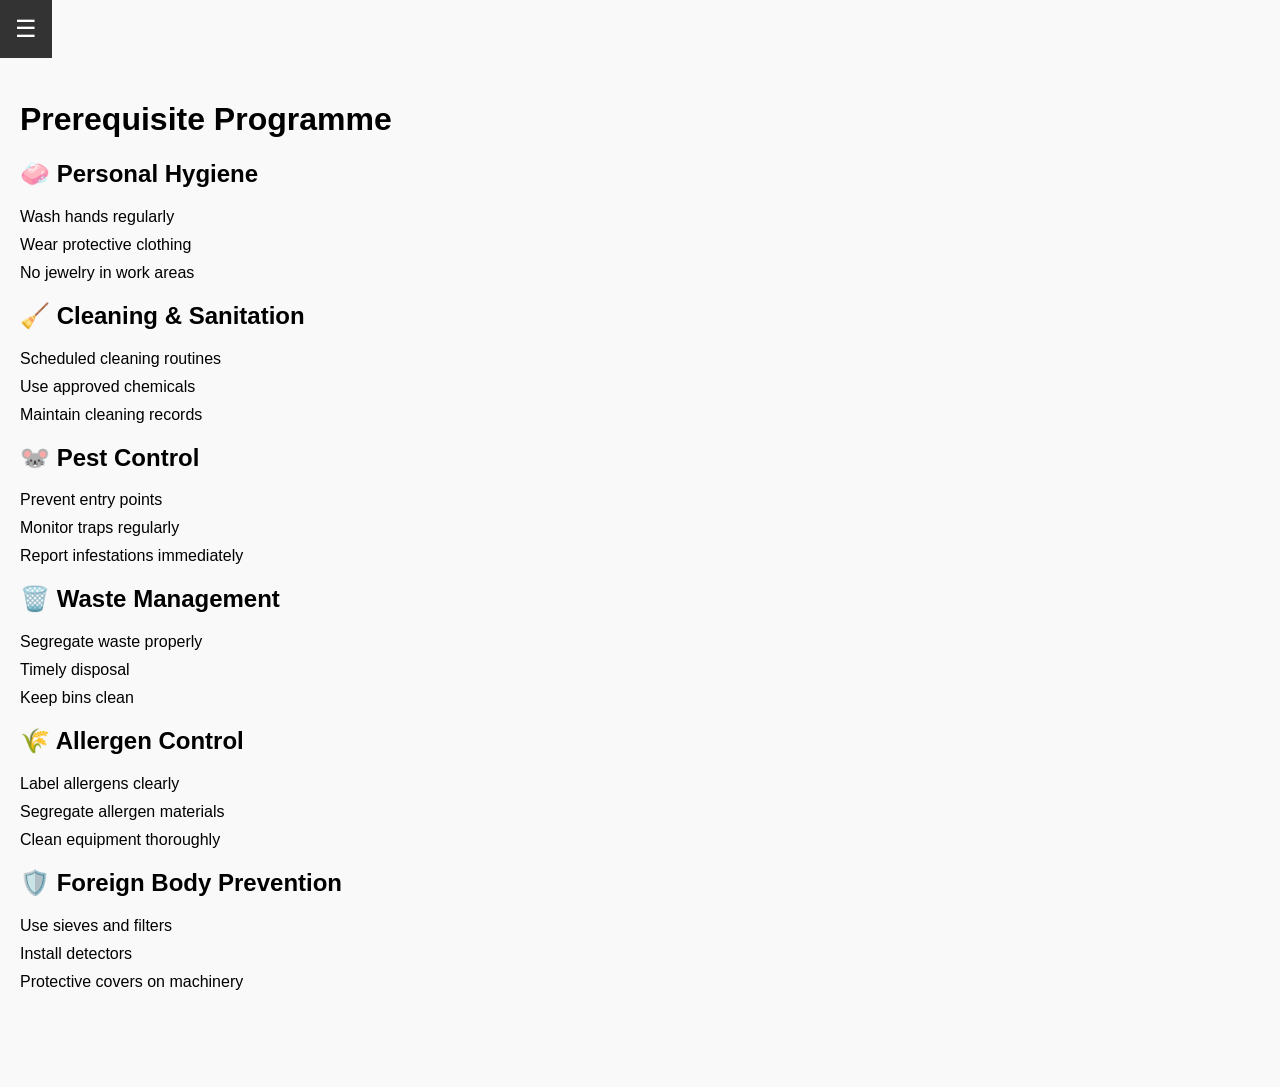
==== index.html @ cca65b1a "Add files via upload" ====
<!DOCTYPE html>
<html lang="en">
<head>
  <meta charset="UTF-8">
  <title>Prerequisite Programme Dashboard</title>
  <link rel="stylesheet" href="style.css">

</head>
<body>
<!-- Hamburger icon -->
<div class="menu-icon" onclick="openNav()">☰</div>

<!-- Sidebar menu -->
<div id="mySidebar" class="sidebar">
  <span class="closebtn" onclick="closeNav()">×</span>
  <a href="hygiene.html">Personal Hygiene</a>
  <a href="cleaning.html">Cleaning & Sanitation</a>
  <a href="pest.html">Pest Control</a>
  <a href="waste.html">Waste Management</a>
  <a href="allergen.html">Allergen Control</a>
  <a href="foreign.html">Foreign Body Prevention</a>
  <a href="index.html">← Back to Dashboard</a>
</div>



  <div class="container">
    <h1>Prerequisite Programme</h1>
    <div class="grid">
      <div class="card" id="hygiene">
        <h2>🧼 Personal Hygiene</h2>
        <ul>
          <li>Wash hands regularly</li>
          <li>Wear protective clothing</li>
          <li>No jewelry in work areas</li>
        </ul>
      </div>
      <div class="card" id="cleaning">
        <h2>🧹 Cleaning & Sanitation</h2>
        <ul>
          <li>Scheduled cleaning routines</li>
          <li>Use approved chemicals</li>
          <li>Maintain cleaning records</li>
        </ul>
      </div>
      <div class="card" id="pest">
        <h2>🐭 Pest Control</h2>
        <ul>
          <li>Prevent entry points</li>
          <li>Monitor traps regularly</li>
          <li>Report infestations immediately</li>
        </ul>
      </div>
      <div class="card" id="waste">
        <h2>🗑️ Waste Management</h2>
        <ul>
          <li>Segregate waste properly</li>
          <li>Timely disposal</li>
          <li>Keep bins clean</li>
        </ul>
      </div>
      <div class="card" id="allergen">
        <h2>🌾 Allergen Control</h2>
        <ul>
          <li>Label allergens clearly</li>
          <li>Segregate allergen materials</li>
          <li>Clean equipment thoroughly</li>
        </ul>
      </div>
      <div class="card" id="foreign">
        <h2>🛡️ Foreign Body Prevention</h2>
        <ul>
          <li>Use sieves and filters</li>
          <li>Install detectors</li>
          <li>Protective covers on machinery</li>
        </ul>
      </div>
    </div>
  </div>

  <script>
  function openNav() { document.getElementById("mySidebar").style.width = "250px"; }
  function closeNav() { document.getElementById("mySidebar").style.width = "0"; }
</script>

</body>
</html>
---- style.css ----
/* General page styling */
body {
  font-family: Arial, sans-serif;
  background: #f9f9f9;
  margin: 0;
}

/* Hamburger icon */
.menu-icon {
  font-size: 24px;
  cursor: pointer;
  padding: 15px;
  background: #333;
  color: white;
  position: fixed;
  top: 0;
  left: 0;
  z-index: 1001;
}

/* Sidebar menu */
.sidebar {
  height: 100%;
  width: 0;
  position: fixed;
  top: 0;
  left: 0;
  background-color: #333;
  overflow-x: hidden;
  transition: 0.3s;
  padding-top: 60px;
  z-index: 1000;
}

.sidebar a {
  padding: 10px 20px;
  text-decoration: none;
  font-size: 18px;
  color: white;
  display: block;
}

.sidebar a:hover {
  background: #575757;
}

.closebtn {
  position: absolute;
  top: 10px;
  right: 20px;
  font-size: 30px;
  color: white;
  cursor: pointer;
}

/* Content container */
.container {
  padding: 80px 20px;
}

/* Checklist styling */
ul {
  list-style: none;
  padding: 0;
}

li {
  margin: 10px 0;
}

input[type="checkbox"] {
  margin-right: 10px;
}
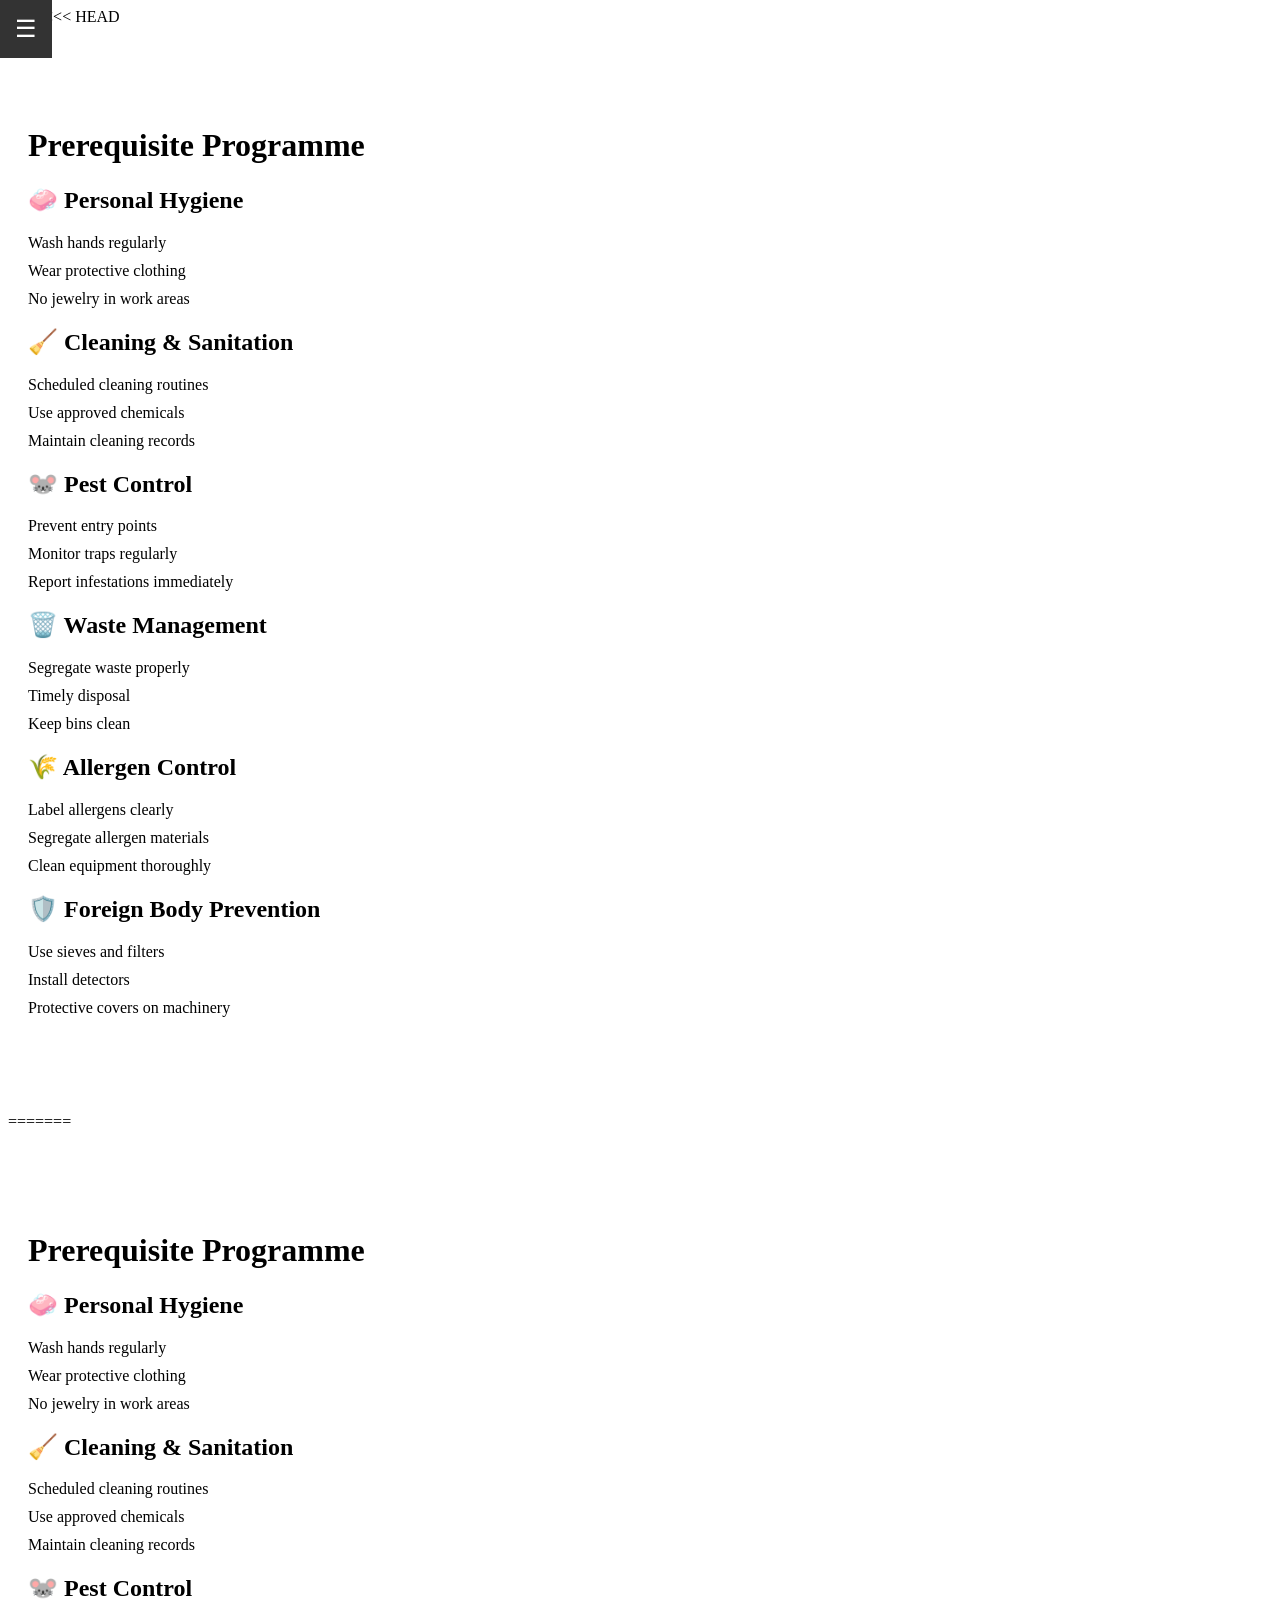
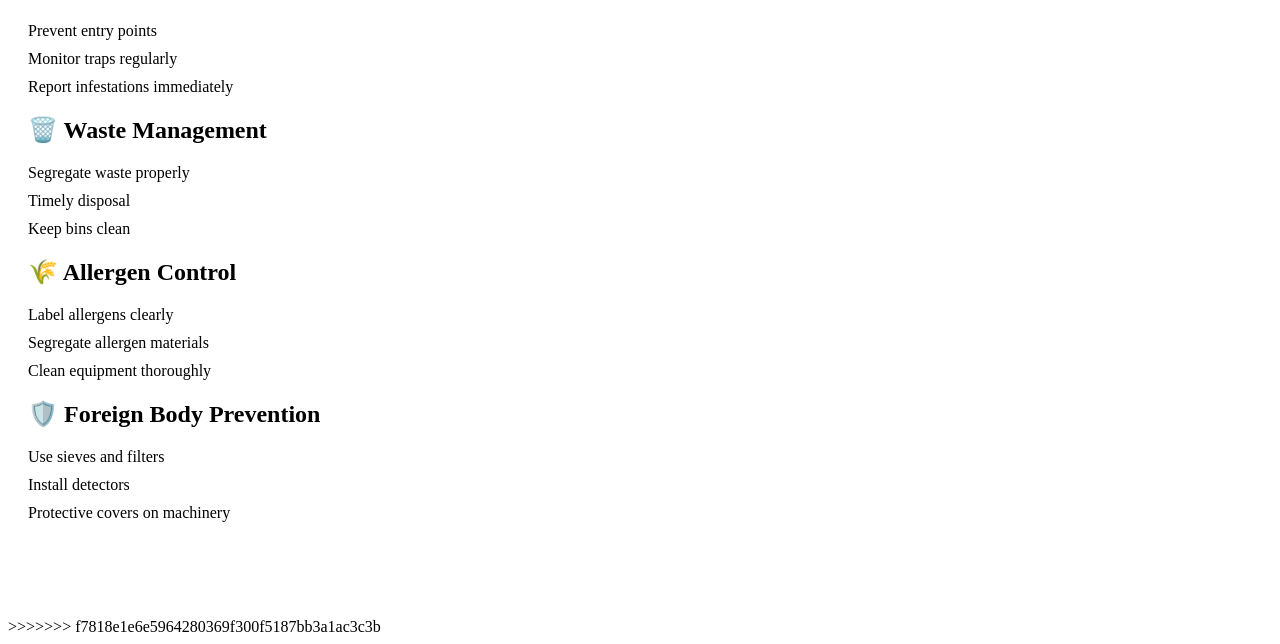
==== commit 5d893656: "Merge branch 'main' of https://github.com/dhruvjaunky07/prerequisite-programme" ====
--- a/index.html
+++ b/index.html
@@ -1,87 +1,177 @@
-<!DOCTYPE html>
-<html lang="en">
-<head>
-  <meta charset="UTF-8">
-  <title>Prerequisite Programme Dashboard</title>
-  <link rel="stylesheet" href="style.css">
-
-</head>
-<body>
-<!-- Hamburger icon -->
-<div class="menu-icon" onclick="openNav()">☰</div>
-
-<!-- Sidebar menu -->
-<div id="mySidebar" class="sidebar">
-  <span class="closebtn" onclick="closeNav()">×</span>
-  <a href="hygiene.html">Personal Hygiene</a>
-  <a href="cleaning.html">Cleaning & Sanitation</a>
-  <a href="pest.html">Pest Control</a>
-  <a href="waste.html">Waste Management</a>
-  <a href="allergen.html">Allergen Control</a>
-  <a href="foreign.html">Foreign Body Prevention</a>
-  <a href="index.html">← Back to Dashboard</a>
-</div>
-
-
-
-  <div class="container">
-    <h1>Prerequisite Programme</h1>
-    <div class="grid">
-      <div class="card" id="hygiene">
-        <h2>🧼 Personal Hygiene</h2>
-        <ul>
-          <li>Wash hands regularly</li>
-          <li>Wear protective clothing</li>
-          <li>No jewelry in work areas</li>
-        </ul>
-      </div>
-      <div class="card" id="cleaning">
-        <h2>🧹 Cleaning & Sanitation</h2>
-        <ul>
-          <li>Scheduled cleaning routines</li>
-          <li>Use approved chemicals</li>
-          <li>Maintain cleaning records</li>
-        </ul>
-      </div>
-      <div class="card" id="pest">
-        <h2>🐭 Pest Control</h2>
-        <ul>
-          <li>Prevent entry points</li>
-          <li>Monitor traps regularly</li>
-          <li>Report infestations immediately</li>
-        </ul>
-      </div>
-      <div class="card" id="waste">
-        <h2>🗑️ Waste Management</h2>
-        <ul>
-          <li>Segregate waste properly</li>
-          <li>Timely disposal</li>
-          <li>Keep bins clean</li>
-        </ul>
-      </div>
-      <div class="card" id="allergen">
-        <h2>🌾 Allergen Control</h2>
-        <ul>
-          <li>Label allergens clearly</li>
-          <li>Segregate allergen materials</li>
-          <li>Clean equipment thoroughly</li>
-        </ul>
-      </div>
-      <div class="card" id="foreign">
-        <h2>🛡️ Foreign Body Prevention</h2>
-        <ul>
-          <li>Use sieves and filters</li>
-          <li>Install detectors</li>
-          <li>Protective covers on machinery</li>
-        </ul>
-      </div>
-    </div>
-  </div>
-
-  <script>
-  function openNav() { document.getElementById("mySidebar").style.width = "250px"; }
-  function closeNav() { document.getElementById("mySidebar").style.width = "0"; }
-</script>
-
-</body>
-</html>
+<<<<<<< HEAD
+<!DOCTYPE html>
+<html lang="en">
+<head>
+  <meta charset="UTF-8">
+  <title>Prerequisite Programme Dashboard</title>
+  <link rel="stylesheet" href="style.css">
+
+</head>
+<body>
+<!-- Hamburger icon -->
+<div class="menu-icon" onclick="openNav()">☰</div>
+
+<!-- Sidebar menu -->
+<div id="mySidebar" class="sidebar">
+  <span class="closebtn" onclick="closeNav()">×</span>
+  <a href="hygiene.html">Personal Hygiene</a>
+  <a href="cleaning.html">Cleaning & Sanitation</a>
+  <a href="pest.html">Pest Control</a>
+  <a href="waste.html">Waste Management</a>
+  <a href="allergen.html">Allergen Control</a>
+  <a href="foreign.html">Foreign Body Prevention</a>
+  <a href="index.html">← Back to Dashboard</a>
+</div>
+
+
+
+  <div class="container">
+    <h1>Prerequisite Programme</h1>
+    <div class="grid">
+      <div class="card" id="hygiene">
+        <h2>🧼 Personal Hygiene</h2>
+        <ul>
+          <li>Wash hands regularly</li>
+          <li>Wear protective clothing</li>
+          <li>No jewelry in work areas</li>
+        </ul>
+      </div>
+      <div class="card" id="cleaning">
+        <h2>🧹 Cleaning & Sanitation</h2>
+        <ul>
+          <li>Scheduled cleaning routines</li>
+          <li>Use approved chemicals</li>
+          <li>Maintain cleaning records</li>
+        </ul>
+      </div>
+      <div class="card" id="pest">
+        <h2>🐭 Pest Control</h2>
+        <ul>
+          <li>Prevent entry points</li>
+          <li>Monitor traps regularly</li>
+          <li>Report infestations immediately</li>
+        </ul>
+      </div>
+      <div class="card" id="waste">
+        <h2>🗑️ Waste Management</h2>
+        <ul>
+          <li>Segregate waste properly</li>
+          <li>Timely disposal</li>
+          <li>Keep bins clean</li>
+        </ul>
+      </div>
+      <div class="card" id="allergen">
+        <h2>🌾 Allergen Control</h2>
+        <ul>
+          <li>Label allergens clearly</li>
+          <li>Segregate allergen materials</li>
+          <li>Clean equipment thoroughly</li>
+        </ul>
+      </div>
+      <div class="card" id="foreign">
+        <h2>🛡️ Foreign Body Prevention</h2>
+        <ul>
+          <li>Use sieves and filters</li>
+          <li>Install detectors</li>
+          <li>Protective covers on machinery</li>
+        </ul>
+      </div>
+    </div>
+  </div>
+
+  <script>
+  function openNav() { document.getElementById("mySidebar").style.width = "250px"; }
+  function closeNav() { document.getElementById("mySidebar").style.width = "0"; }
+</script>
+
+</body>
+</html>
+=======
+<!DOCTYPE html>
+<html lang="en">
+<head>
+  <meta charset="UTF-8">
+  <title>Prerequisite Programme Dashboard</title>
+  <link rel="stylesheet" href="style.css">
+
+</head>
+<body>
+<!-- Hamburger icon -->
+<div class="menu-icon" onclick="openNav()">☰</div>
+
+<!-- Sidebar menu -->
+<div id="mySidebar" class="sidebar">
+  <span class="closebtn" onclick="closeNav()">×</span>
+  <a href="hygiene.html">Personal Hygiene</a>
+  <a href="cleaning.html">Cleaning & Sanitation</a>
+  <a href="pest.html">Pest Control</a>
+  <a href="waste.html">Waste Management</a>
+  <a href="allergen.html">Allergen Control</a>
+  <a href="foreign.html">Foreign Body Prevention</a>
+  <a href="index.html">← Back to Dashboard</a>
+</div>
+
+
+
+  <div class="container">
+    <h1>Prerequisite Programme</h1>
+    <div class="grid">
+      <div class="card" id="hygiene">
+        <h2>🧼 Personal Hygiene</h2>
+        <ul>
+          <li>Wash hands regularly</li>
+          <li>Wear protective clothing</li>
+          <li>No jewelry in work areas</li>
+        </ul>
+      </div>
+      <div class="card" id="cleaning">
+        <h2>🧹 Cleaning & Sanitation</h2>
+        <ul>
+          <li>Scheduled cleaning routines</li>
+          <li>Use approved chemicals</li>
+          <li>Maintain cleaning records</li>
+        </ul>
+      </div>
+      <div class="card" id="pest">
+        <h2>🐭 Pest Control</h2>
+        <ul>
+          <li>Prevent entry points</li>
+          <li>Monitor traps regularly</li>
+          <li>Report infestations immediately</li>
+        </ul>
+      </div>
+      <div class="card" id="waste">
+        <h2>🗑️ Waste Management</h2>
+        <ul>
+          <li>Segregate waste properly</li>
+          <li>Timely disposal</li>
+          <li>Keep bins clean</li>
+        </ul>
+      </div>
+      <div class="card" id="allergen">
+        <h2>🌾 Allergen Control</h2>
+        <ul>
+          <li>Label allergens clearly</li>
+          <li>Segregate allergen materials</li>
+          <li>Clean equipment thoroughly</li>
+        </ul>
+      </div>
+      <div class="card" id="foreign">
+        <h2>🛡️ Foreign Body Prevention</h2>
+        <ul>
+          <li>Use sieves and filters</li>
+          <li>Install detectors</li>
+          <li>Protective covers on machinery</li>
+        </ul>
+      </div>
+    </div>
+  </div>
+
+  <script>
+  function openNav() { document.getElementById("mySidebar").style.width = "250px"; }
+  function closeNav() { document.getElementById("mySidebar").style.width = "0"; }
+</script>
+
+</body>
+</html>
+>>>>>>> f7818e1e6e5964280369f300f5187bb3a1ac3c3b
--- a/style.css
+++ b/style.css
@@ -1,73 +1,149 @@
-/* General page styling */
-body {
-  font-family: Arial, sans-serif;
-  background: #f9f9f9;
-  margin: 0;
-}
-
-/* Hamburger icon */
-.menu-icon {
-  font-size: 24px;
-  cursor: pointer;
-  padding: 15px;
-  background: #333;
-  color: white;
-  position: fixed;
-  top: 0;
-  left: 0;
-  z-index: 1001;
-}
-
-/* Sidebar menu */
-.sidebar {
-  height: 100%;
-  width: 0;
-  position: fixed;
-  top: 0;
-  left: 0;
-  background-color: #333;
-  overflow-x: hidden;
-  transition: 0.3s;
-  padding-top: 60px;
-  z-index: 1000;
-}
-
-.sidebar a {
-  padding: 10px 20px;
-  text-decoration: none;
-  font-size: 18px;
-  color: white;
-  display: block;
-}
-
-.sidebar a:hover {
-  background: #575757;
-}
-
-.closebtn {
-  position: absolute;
-  top: 10px;
-  right: 20px;
-  font-size: 30px;
-  color: white;
-  cursor: pointer;
-}
-
-/* Content container */
-.container {
-  padding: 80px 20px;
-}
-
-/* Checklist styling */
-ul {
-  list-style: none;
-  padding: 0;
-}
-
-li {
-  margin: 10px 0;
-}
-
-input[type="checkbox"] {
-  margin-right: 10px;
-}
+<<<<<<< HEAD
+/* General page styling */
+body {
+  font-family: Arial, sans-serif;
+  background: #f9f9f9;
+  margin: 0;
+}
+
+/* Hamburger icon */
+.menu-icon {
+  font-size: 24px;
+  cursor: pointer;
+  padding: 15px;
+  background: #333;
+  color: white;
+  position: fixed;
+  top: 0;
+  left: 0;
+  z-index: 1001;
+}
+
+/* Sidebar menu */
+.sidebar {
+  height: 100%;
+  width: 0;
+  position: fixed;
+  top: 0;
+  left: 0;
+  background-color: #333;
+  overflow-x: hidden;
+  transition: 0.3s;
+  padding-top: 60px;
+  z-index: 1000;
+}
+
+.sidebar a {
+  padding: 10px 20px;
+  text-decoration: none;
+  font-size: 18px;
+  color: white;
+  display: block;
+}
+
+.sidebar a:hover {
+  background: #575757;
+}
+
+.closebtn {
+  position: absolute;
+  top: 10px;
+  right: 20px;
+  font-size: 30px;
+  color: white;
+  cursor: pointer;
+}
+
+/* Content container */
+.container {
+  padding: 80px 20px;
+}
+
+/* Checklist styling */
+ul {
+  list-style: none;
+  padding: 0;
+}
+
+li {
+  margin: 10px 0;
+}
+
+input[type="checkbox"] {
+  margin-right: 10px;
+}
+=======
+/* General page styling */
+body {
+  font-family: Arial, sans-serif;
+  background: #f9f9f9;
+  margin: 0;
+}
+
+/* Hamburger icon */
+.menu-icon {
+  font-size: 24px;
+  cursor: pointer;
+  padding: 15px;
+  background: #333;
+  color: white;
+  position: fixed;
+  top: 0;
+  left: 0;
+  z-index: 1001;
+}
+
+/* Sidebar menu */
+.sidebar {
+  height: 100%;
+  width: 0;
+  position: fixed;
+  top: 0;
+  left: 0;
+  background-color: #333;
+  overflow-x: hidden;
+  transition: 0.3s;
+  padding-top: 60px;
+  z-index: 1000;
+}
+
+.sidebar a {
+  padding: 10px 20px;
+  text-decoration: none;
+  font-size: 18px;
+  color: white;
+  display: block;
+}
+
+.sidebar a:hover {
+  background: #575757;
+}
+
+.closebtn {
+  position: absolute;
+  top: 10px;
+  right: 20px;
+  font-size: 30px;
+  color: white;
+  cursor: pointer;
+}
+
+/* Content container */
+.container {
+  padding: 80px 20px;
+}
+
+/* Checklist styling */
+ul {
+  list-style: none;
+  padding: 0;
+}
+
+li {
+  margin: 10px 0;
+}
+
+input[type="checkbox"] {
+  margin-right: 10px;
+}
+>>>>>>> f7818e1e6e5964280369f300f5187bb3a1ac3c3b
--- a/style.css
+++ b/style.css
@@ -1,73 +1,149 @@
-/* General page styling */
-body {
-  font-family: Arial, sans-serif;
-  background: #f9f9f9;
-  margin: 0;
-}
-
-/* Hamburger icon */
-.menu-icon {
-  font-size: 24px;
-  cursor: pointer;
-  padding: 15px;
-  background: #333;
-  color: white;
-  position: fixed;
-  top: 0;
-  left: 0;
-  z-index: 1001;
-}
-
-/* Sidebar menu */
-.sidebar {
-  height: 100%;
-  width: 0;
-  position: fixed;
-  top: 0;
-  left: 0;
-  background-color: #333;
-  overflow-x: hidden;
-  transition: 0.3s;
-  padding-top: 60px;
-  z-index: 1000;
-}
-
-.sidebar a {
-  padding: 10px 20px;
-  text-decoration: none;
-  font-size: 18px;
-  color: white;
-  display: block;
-}
-
-.sidebar a:hover {
-  background: #575757;
-}
-
-.closebtn {
-  position: absolute;
-  top: 10px;
-  right: 20px;
-  font-size: 30px;
-  color: white;
-  cursor: pointer;
-}
-
-/* Content container */
-.container {
-  padding: 80px 20px;
-}
-
-/* Checklist styling */
-ul {
-  list-style: none;
-  padding: 0;
-}
-
-li {
-  margin: 10px 0;
-}
-
-input[type="checkbox"] {
-  margin-right: 10px;
-}
+<<<<<<< HEAD
+/* General page styling */
+body {
+  font-family: Arial, sans-serif;
+  background: #f9f9f9;
+  margin: 0;
+}
+
+/* Hamburger icon */
+.menu-icon {
+  font-size: 24px;
+  cursor: pointer;
+  padding: 15px;
+  background: #333;
+  color: white;
+  position: fixed;
+  top: 0;
+  left: 0;
+  z-index: 1001;
+}
+
+/* Sidebar menu */
+.sidebar {
+  height: 100%;
+  width: 0;
+  position: fixed;
+  top: 0;
+  left: 0;
+  background-color: #333;
+  overflow-x: hidden;
+  transition: 0.3s;
+  padding-top: 60px;
+  z-index: 1000;
+}
+
+.sidebar a {
+  padding: 10px 20px;
+  text-decoration: none;
+  font-size: 18px;
+  color: white;
+  display: block;
+}
+
+.sidebar a:hover {
+  background: #575757;
+}
+
+.closebtn {
+  position: absolute;
+  top: 10px;
+  right: 20px;
+  font-size: 30px;
+  color: white;
+  cursor: pointer;
+}
+
+/* Content container */
+.container {
+  padding: 80px 20px;
+}
+
+/* Checklist styling */
+ul {
+  list-style: none;
+  padding: 0;
+}
+
+li {
+  margin: 10px 0;
+}
+
+input[type="checkbox"] {
+  margin-right: 10px;
+}
+=======
+/* General page styling */
+body {
+  font-family: Arial, sans-serif;
+  background: #f9f9f9;
+  margin: 0;
+}
+
+/* Hamburger icon */
+.menu-icon {
+  font-size: 24px;
+  cursor: pointer;
+  padding: 15px;
+  background: #333;
+  color: white;
+  position: fixed;
+  top: 0;
+  left: 0;
+  z-index: 1001;
+}
+
+/* Sidebar menu */
+.sidebar {
+  height: 100%;
+  width: 0;
+  position: fixed;
+  top: 0;
+  left: 0;
+  background-color: #333;
+  overflow-x: hidden;
+  transition: 0.3s;
+  padding-top: 60px;
+  z-index: 1000;
+}
+
+.sidebar a {
+  padding: 10px 20px;
+  text-decoration: none;
+  font-size: 18px;
+  color: white;
+  display: block;
+}
+
+.sidebar a:hover {
+  background: #575757;
+}
+
+.closebtn {
+  position: absolute;
+  top: 10px;
+  right: 20px;
+  font-size: 30px;
+  color: white;
+  cursor: pointer;
+}
+
+/* Content container */
+.container {
+  padding: 80px 20px;
+}
+
+/* Checklist styling */
+ul {
+  list-style: none;
+  padding: 0;
+}
+
+li {
+  margin: 10px 0;
+}
+
+input[type="checkbox"] {
+  margin-right: 10px;
+}
+>>>>>>> f7818e1e6e5964280369f300f5187bb3a1ac3c3b
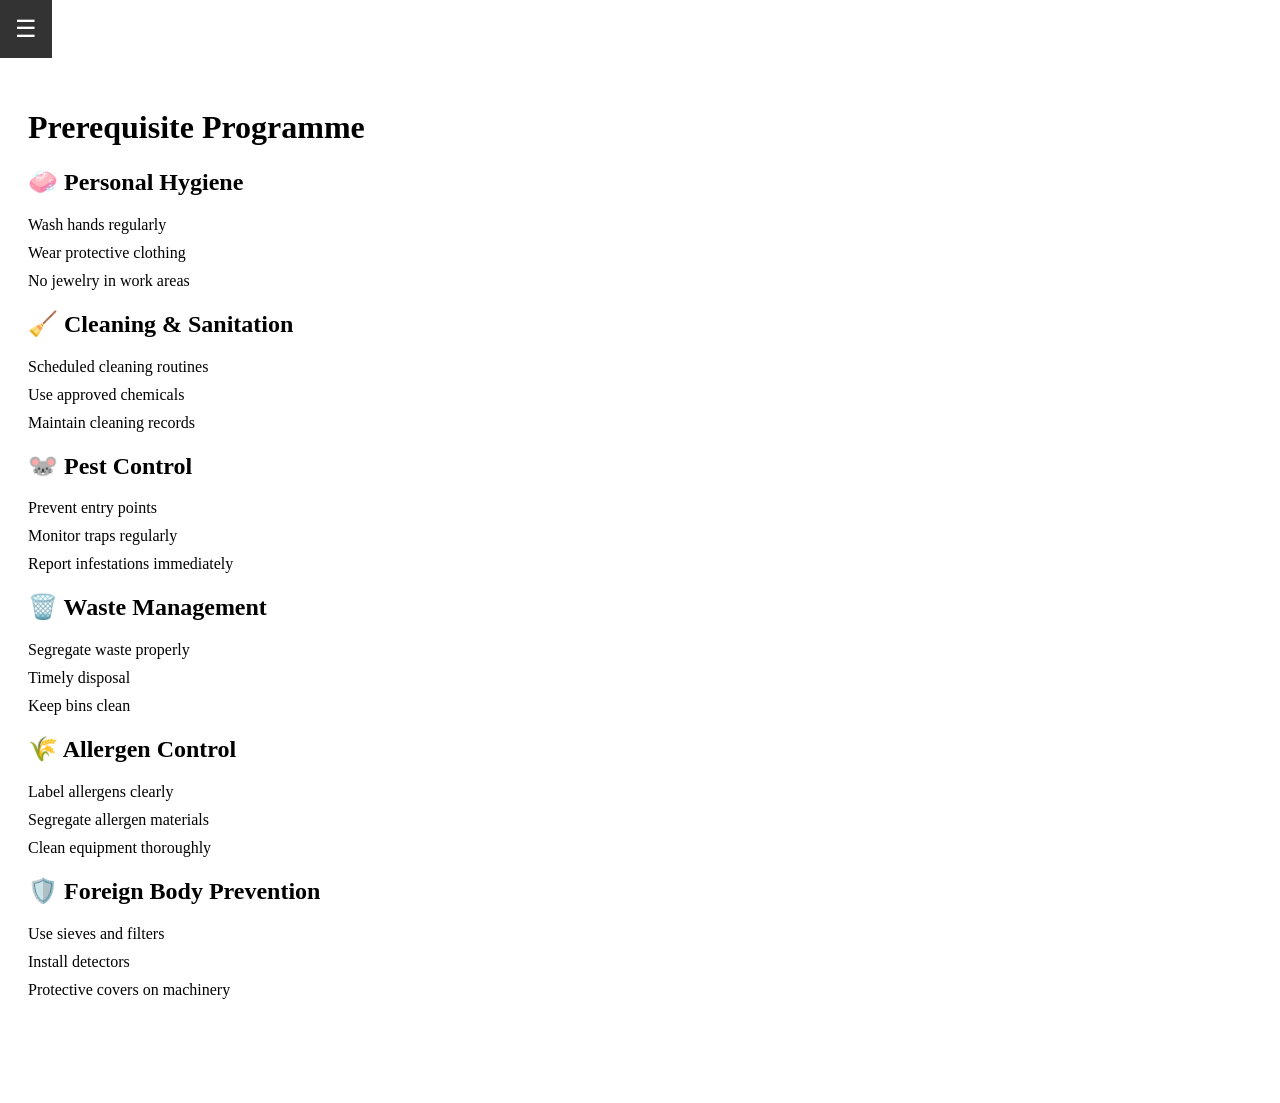
==== commit 036f9799: "test remote" ====
--- a/index.html
+++ b/index.html
@@ -1,4 +1,3 @@
-<<<<<<< HEAD
 <!DOCTYPE html>
 <html lang="en">
 <head>
@@ -86,92 +85,3 @@
 
 </body>
 </html>
-=======
-<!DOCTYPE html>
-<html lang="en">
-<head>
-  <meta charset="UTF-8">
-  <title>Prerequisite Programme Dashboard</title>
-  <link rel="stylesheet" href="style.css">
-
-</head>
-<body>
-<!-- Hamburger icon -->
-<div class="menu-icon" onclick="openNav()">☰</div>
-
-<!-- Sidebar menu -->
-<div id="mySidebar" class="sidebar">
-  <span class="closebtn" onclick="closeNav()">×</span>
-  <a href="hygiene.html">Personal Hygiene</a>
-  <a href="cleaning.html">Cleaning & Sanitation</a>
-  <a href="pest.html">Pest Control</a>
-  <a href="waste.html">Waste Management</a>
-  <a href="allergen.html">Allergen Control</a>
-  <a href="foreign.html">Foreign Body Prevention</a>
-  <a href="index.html">← Back to Dashboard</a>
-</div>
-
-
-
-  <div class="container">
-    <h1>Prerequisite Programme</h1>
-    <div class="grid">
-      <div class="card" id="hygiene">
-        <h2>🧼 Personal Hygiene</h2>
-        <ul>
-          <li>Wash hands regularly</li>
-          <li>Wear protective clothing</li>
-          <li>No jewelry in work areas</li>
-        </ul>
-      </div>
-      <div class="card" id="cleaning">
-        <h2>🧹 Cleaning & Sanitation</h2>
-        <ul>
-          <li>Scheduled cleaning routines</li>
-          <li>Use approved chemicals</li>
-          <li>Maintain cleaning records</li>
-        </ul>
-      </div>
-      <div class="card" id="pest">
-        <h2>🐭 Pest Control</h2>
-        <ul>
-          <li>Prevent entry points</li>
-          <li>Monitor traps regularly</li>
-          <li>Report infestations immediately</li>
-        </ul>
-      </div>
-      <div class="card" id="waste">
-        <h2>🗑️ Waste Management</h2>
-        <ul>
-          <li>Segregate waste properly</li>
-          <li>Timely disposal</li>
-          <li>Keep bins clean</li>
-        </ul>
-      </div>
-      <div class="card" id="allergen">
-        <h2>🌾 Allergen Control</h2>
-        <ul>
-          <li>Label allergens clearly</li>
-          <li>Segregate allergen materials</li>
-          <li>Clean equipment thoroughly</li>
-        </ul>
-      </div>
-      <div class="card" id="foreign">
-        <h2>🛡️ Foreign Body Prevention</h2>
-        <ul>
-          <li>Use sieves and filters</li>
-          <li>Install detectors</li>
-          <li>Protective covers on machinery</li>
-        </ul>
-      </div>
-    </div>
-  </div>
-
-  <script>
-  function openNav() { document.getElementById("mySidebar").style.width = "250px"; }
-  function closeNav() { document.getElementById("mySidebar").style.width = "0"; }
-</script>
-
-</body>
-</html>
->>>>>>> f7818e1e6e5964280369f300f5187bb3a1ac3c3b
